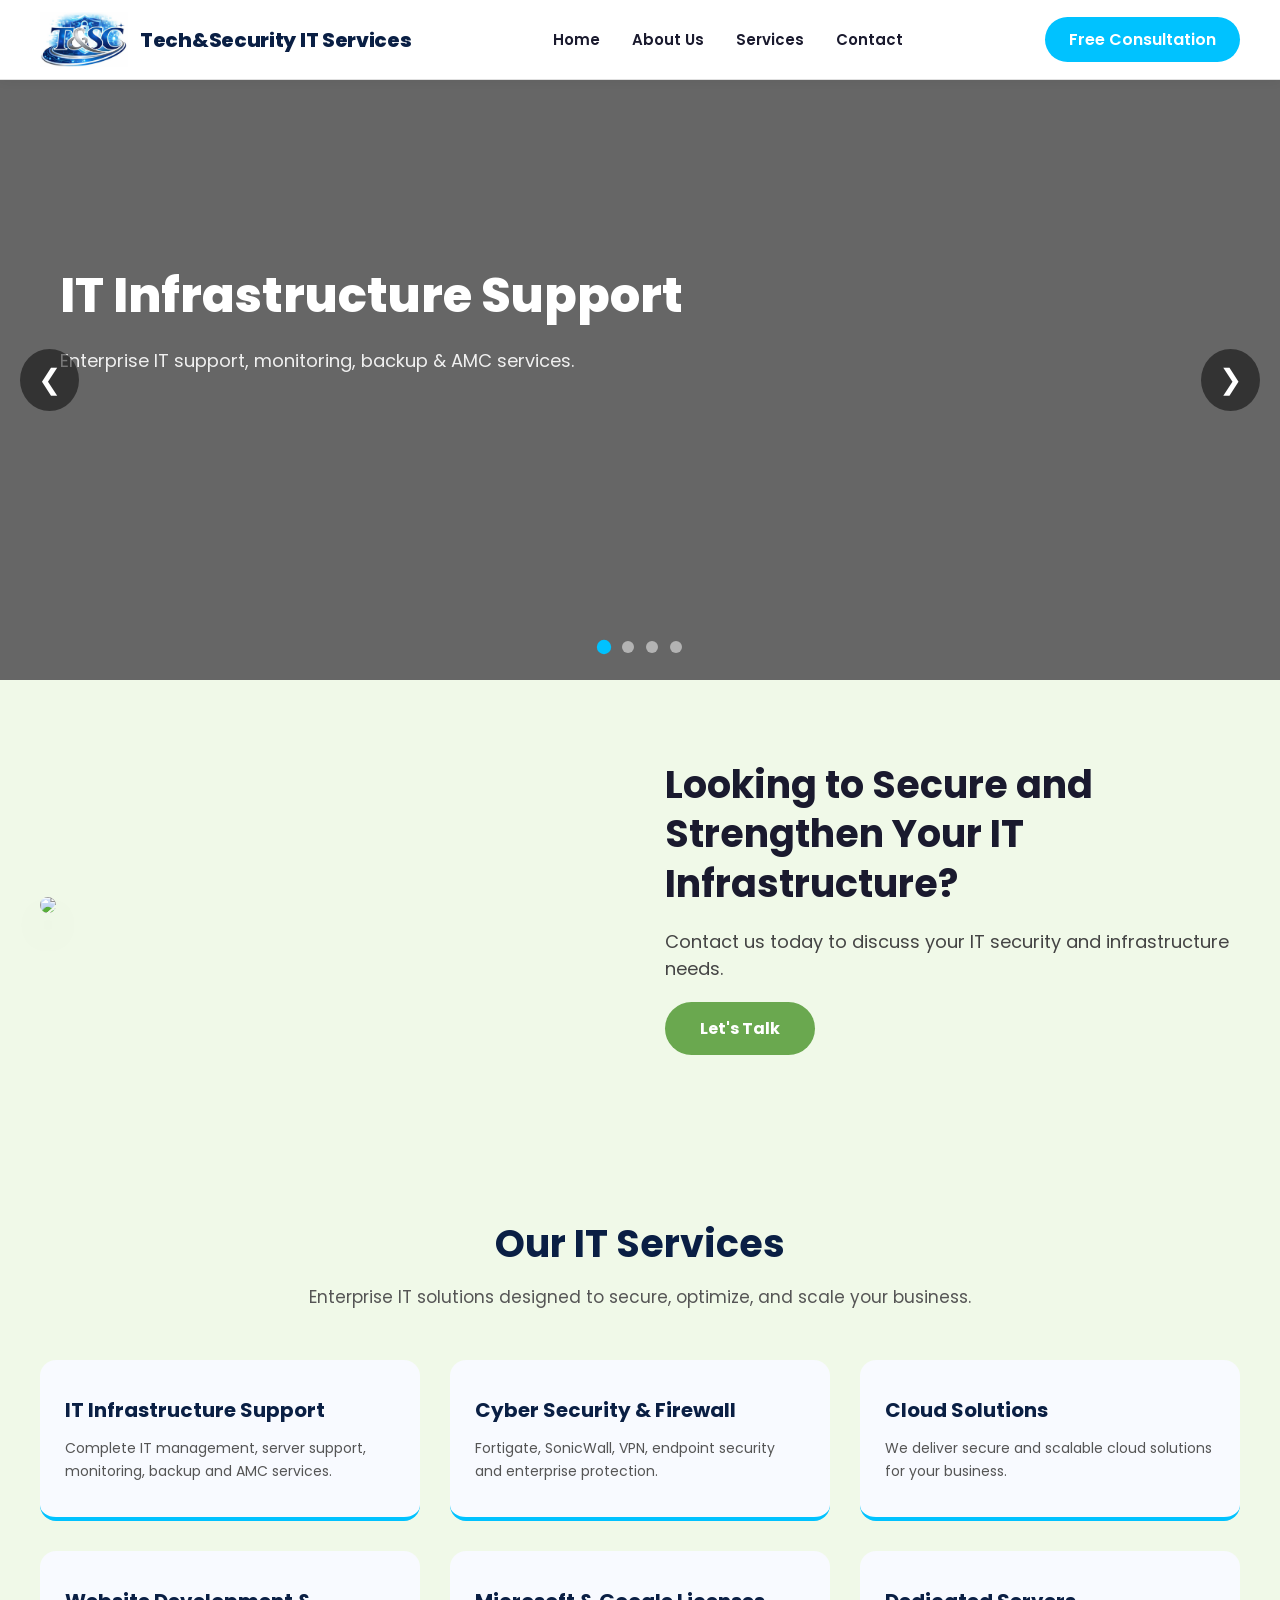
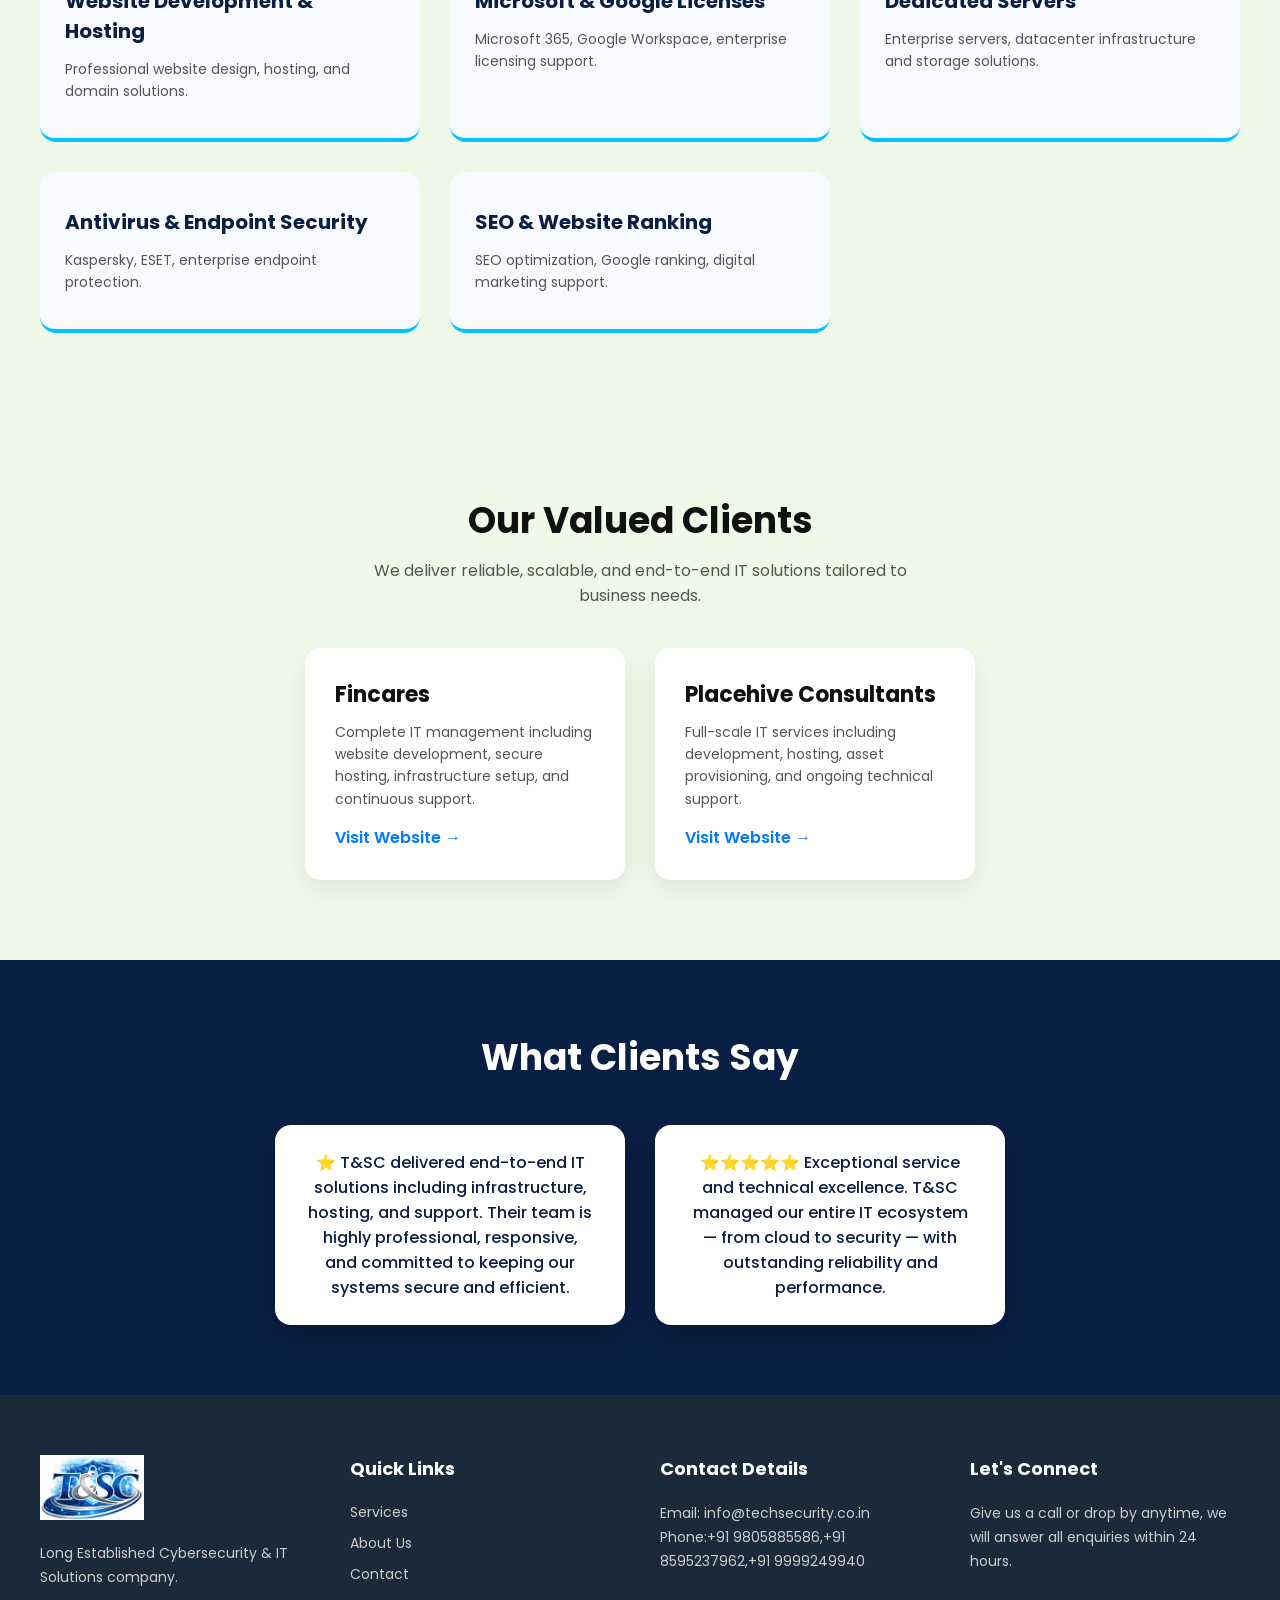
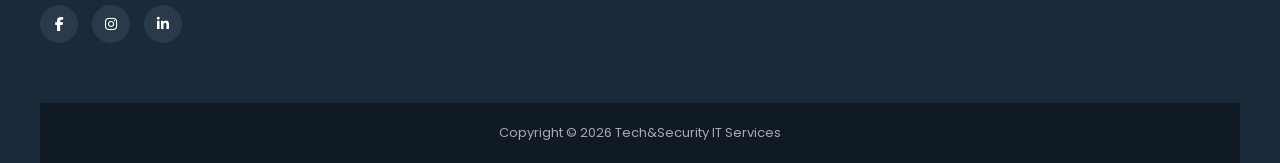
==== T&SC/index.html @ 860b693f "Update index.html" ====
<!DOCTYPE html>
<html>
<head>
<meta charset="UTF-8">
<title>Tech&Security IT Solutions</title>
<meta name="viewport" content="width=device-width, initial-scale=1.0">
<link rel="stylesheet" href="https://cdnjs.cloudflare.com/ajax/libs/font-awesome/6.5.0/css/all.min.css">
<link href="https://fonts.googleapis.com/css2?family=Poppins:wght@300;400;600;700;800&display=swap" rel="stylesheet">
<link rel="icon" type="image/png" href="images/favicon.png">
<style>
* {
  margin: 0;
  padding: 0;
  box-sizing: border-box;
  font-family: 'Poppins', sans-serif;
}

body {
  background: #fff;
  color: #1a1a2e;
}

/* ========== HEADER ========== */
.ts-header {
  background: white;
  position: fixed;
  top: 0;
  width: 100%;
  z-index: 999;
  border-bottom: 1px solid #e0e0e0;
  box-shadow: 0 2px 10px rgba(0,0,0,0.05);
}

.ts-header-container {
  max-width: 1400px;
  margin: auto;
  display: flex;
  align-items: center;
  justify-content: space-between;
  padding: 12px 40px;
  flex-wrap: wrap;
}

.logo-box {
  display: flex;
  align-items: center;
  gap: 12px;
}

.ts-logo {
  height: 55px;
  width: auto;
  border-radius: 0;
  object-fit: contain;
}

.company-name {
  font-size: 20px;
  font-weight: 800;
  color: #0a1f44;
  letter-spacing: -0.3px;
}

.ts-nav {
  display: flex;
  gap: 32px;
}

.ts-nav a {
  color: #1a1a2e;
  font-weight: 600;
  text-decoration: none;
  font-size: 15px;
  transition: 0.3s;
}

.ts-nav a:hover {
  color: #00c2ff;
}

.ts-btn {
  background: #00c2ff;
  color: white;
  padding: 10px 24px;
  border-radius: 30px;
  font-weight: 600;
  text-decoration: none;
  transition: 0.3s;
}

.ts-btn:hover {
  background: #0099cc;
  transform: translateY(-2px);
}

/* ========== HERO CAROUSEL ========== */
.hero-carousel {
  position: relative;
  height: 600px;
  margin-top: 80px;
  overflow: hidden;
}

.hero-slide {
  position: absolute;
  width: 100%;
  height: 100%;
  background-size: cover;
  background-position: center;
  opacity: 0;
  transition: 1s ease-in-out;
}

.hero-slide.active {
  opacity: 1;
}

.hero-slide::before {
  content: "";
  position: absolute;
  width: 100%;
  height: 100%;
  background: rgba(0, 0, 0, 0.6);
}

.hero-text {
  position: relative;
  color: white;
  max-width: 800px;
  padding: 180px 60px 60px;
  z-index: 2;
}

.hero-text h1 {
  font-size: 48px;
  font-weight: 800;
  margin-bottom: 15px;
}

.hero-text p {
  font-size: 18px;
  opacity: 0.9;
}

.hero-arrow {
  position: absolute;
  top: 50%;
  transform: translateY(-50%);
  background: rgba(0,0,0,0.5);
  color: white;
  border: none;
  font-size: 28px;
  padding: 10px 18px;
  cursor: pointer;
  border-radius: 50%;
  transition: 0.3s;
  z-index: 10;
}

.hero-arrow:hover {
  background: #00c2ff;
}

.left { left: 20px; }
.right { right: 20px; }

.hero-dots {
  position: absolute;
  bottom: 20px;
  width: 100%;
  text-align: center;
  z-index: 10;
}

.hero-dots span {
  height: 12px;
  width: 12px;
  background: rgba(255,255,255,0.5);
  display: inline-block;
  margin: 0 6px;
  border-radius: 50%;
  cursor: pointer;
  transition: 0.3s;
}

.hero-dots .active {
  background: #00c2ff;
  transform: scale(1.2);
}

/* ========== SECURE SECTION ========== */
.secure-section {
  background: #f0f9e8;
  padding: 80px 40px;
}

.secure-container {
  max-width: 1300px;
  margin: auto;
  display: grid;
  grid-template-columns: 1fr 1fr;
  gap: 50px;
  align-items: center;
}

.secure-image img {
  width: 100%;
  border-radius: 20px;
  box-shadow: 0 20px 40px rgba(0,0,0,0.1);
}

.secure-content h2 {
  font-size: 38px;
  font-weight: 700;
  color: #1a1a2e;
  line-height: 1.3;
}

.secure-content p {
  font-size: 18px;
  margin: 20px 0;
  color: #444;
}

.secure-btn {
  background: #6aa84f;
  padding: 14px 35px;
  color: white;
  font-weight: 700;
  text-decoration: none;
  border-radius: 40px;
  display: inline-block;
  transition: 0.3s;
}

.secure-btn:hover {
  background: #558b3a;
  transform: translateY(-3px);
}

/* ========== SERVICES SECTION ========== */
.home-services {
  padding: 80px 40px;
  background: #f0f9e8;
  text-align: center;
}

.home-services h2 {
  font-size: 38px;
  font-weight: 700;
  color: #0a1f44;
  margin-bottom: 12px;
}

.home-services > p {
  font-size: 17px;
  color: #555;
  margin-bottom: 50px;
}

.services-grid {
  display: grid;
  grid-template-columns: repeat(auto-fit, minmax(280px, 1fr));
  gap: 30px;
  max-width: 1400px;
  margin: auto;
}

.service-card {
  background: #f8faff;
  padding: 35px 25px;
  border-radius: 16px;
  transition: 0.3s;
  border-bottom: 4px solid #00c2ff;
  text-align: left;
}

.service-card:hover {
  transform: translateY(-8px);
  box-shadow: 0 20px 35px rgba(0,0,0,0.1);
  background: #ffffff;
}

.service-card h3 {
  font-size: 20px;
  font-weight: 700;
  margin-bottom: 12px;
  color: #0a1f44;
}

.service-card p {
  font-size: 14px;
  color: #555;
  line-height: 1.6;
}

/* ========== TESTIMONIALS ========== */
.ts-dark {
  background: #0a1f44;
  color: white;
  padding: 70px 40px;
  text-align: center;
}

.ts-dark h2 {
  font-size: 36px;
  margin-bottom: 40px;
}

.ts-testimonials {
  display: flex;
  justify-content: center;
  gap: 30px;
  flex-wrap: wrap;
}

.ts-test {
  background: white;
  color: #0a1f44;
  padding: 25px 30px;
  border-radius: 16px;
  max-width: 350px;
  font-weight: 500;
  box-shadow: 0 10px 25px rgba(0,0,0,0.2);
}

/* ========== FOOTER ========== */
.main-footer {
  background: #1a2a3a;
  color: white;
  padding: 60px 40px 0;
}

.footer-container {
  max-width: 1300px;
  margin: auto;
  display: grid;
  grid-template-columns: repeat(auto-fit, minmax(220px, 1fr));
  gap: 40px;
}

.footer-logo {
  height: 65px;
  width: auto;
  border-radius: 0;
  object-fit: contain;
  margin-bottom: 15px;
}

.footer-box h3 {
  font-size: 18px;
  margin-bottom: 20px;
  position: relative;
}

.footer-box a {
  display: block;
  color: #ccc;
  text-decoration: none;
  margin-bottom: 10px;
  font-size: 14px;
  transition: 0.3s;
}

.footer-box a:hover {
  color: #00c2ff;
  transform: translateX(5px);
}

.footer-box p {
  font-size: 14px;
  line-height: 1.7;
  color: #ccc;
}

.footer-social {
  margin-top: 15px;
}

.footer-social a {
  display: inline-flex;
  align-items: center;
  justify-content: center;
  width: 38px;
  height: 38px;
  border-radius: 50%;
  background: #2a3a4a;
  color: white;
  margin-right: 10px;
  transition: 0.3s;
}

.footer-social .fb:hover { background: #1877f2; }
.footer-social .ig:hover { background: #e4405f; }
.footer-social .li:hover { background: #0077b5; }

.footer-bottom {
  text-align: center;
  padding: 20px;
  background: #0f1a24;
  font-size: 13px;
  margin-top: 50px;
  color: #aaa;
}

/* ========== RESPONSIVE ========== */
@media (max-width: 1024px) {
  .services-grid {
    grid-template-columns: repeat(2, 1fr);
  }
  .secure-container {
    grid-template-columns: 1fr;
  }
  .hero-text h1 {
    font-size: 36px;
  }
  .hero-text {
    padding: 140px 30px 40px;
  }
}

@media (max-width: 768px) {
  .ts-header-container {
    flex-direction: column;
    gap: 15px;
    padding: 15px;
  }
  .ts-nav {
    gap: 20px;
    flex-wrap: wrap;
    justify-content: center;
  }
  .hero-carousel {
    height: 500px;
  }
  .hero-text h1 {
    font-size: 28px;
  }
  .hero-text p {
    font-size: 14px;
  }
  .services-grid {
    grid-template-columns: 1fr;
  }
  .home-services h2 {
    font-size: 30px;
  }
  .secure-content h2 {
    font-size: 28px;
  }
}
/* Simple Modal */
.modal {
  display: none;
  position: fixed;
  top: 0;
  left: 0;
  width: 100%;
  height: 100%;
  background: rgba(0,0,0,0.5);
  z-index: 1000;
}

.modal-box {
  background: white;
  width: 400px;
  margin: 100px auto;
  padding: 30px;
  border-radius: 10px;
  text-align: center;
}

.modal-box input, .modal-box textarea {
  width: 100%;
  padding: 10px;
  margin: 10px 0;
  border: 1px solid #ccc;
  border-radius: 5px;
}

.modal-box button {
  background: #00c2ff;
  color: white;
  padding: 10px;
  border: none;
  width: 100%;
  border-radius: 5px;
  cursor: pointer;
}

.close {
  float: right;
  font-size: 25px;
  cursor: pointer;
}
.clients-section {
  background: #f0f9e8; /* light grey/greenish tone */
  padding: 80px 20px;
  text-align: center;
}

.clients-section h2 {
  font-size: 36px;
  font-weight: 700;
  color: #111;
}

.subtitle {
  max-width: 600px;
  margin: 10px auto 40px;
  color: #555;
  font-size: 16px;
}

.clients-grid {
  display: flex;
  justify-content: center;
  gap: 30px;
  flex-wrap: wrap;
}

.client-card {
  background: #fff;
  padding: 30px;
  border-radius: 15px;
  width: 320px;
  text-align: left;
  box-shadow: 0 10px 30px rgba(0,0,0,0.08);
  transition: 0.3s ease;
}

.client-card:hover {
  transform: translateY(-8px);
}

.client-card h3 {
  margin-bottom: 10px;
  font-size: 22px;
  color: #111;
}

.client-card p {
  font-size: 14px;
  color: #555;
  line-height: 1.6;
}

.client-card a {
  display: inline-block;
  margin-top: 15px;
  color: #007bff;
  font-weight: 600;
  text-decoration: none;
}
</style>
</head>
<body>

<!-- HEADER -->
<header class="ts-header">
  <div class="ts-header-container">
    <div class="logo-box">
      <img src="images/logo.jpeg" class="ts-logo">
      <span class="company-name">Tech&Security IT Services</span>
    </div>
    <!-- Menu -->
    <nav class="ts-nav">
      <a href="index.html">Home</a>
      <a href="about.html">About Us</a>
      <a href="services.html">Services</a>
      <a href="contact.html">Contact</a>
    </nav>
    <a href="#" class="ts-btn">Free Consultation</a>
  </div>
</header>

<!-- HERO CAROUSEL -->
<section class="hero-carousel">
  <div class="hero-slide active" style="background-image:url('https://images.unsplash.com/photo-1518770660439-4636190af475?w=1600')">
    <div class="hero-text"><h1>IT Infrastructure Support</h1><p>Enterprise IT support, monitoring, backup & AMC services.</p></div>
  </div>
  <div class="hero-slide" style="background-image:url('https://images.unsplash.com/photo-1550751827-4bd374c3f58b?w=1600')">
    <div class="hero-text"><h1>Cyber Security & Firewall</h1><p>Fortigate, SonicWall, VPN & enterprise security solutions.</p></div>
  </div>
  <div class="hero-slide" style="background-image:url('https://images.unsplash.com/photo-1451187580459-43490279c0fa?w=1600')">
    <div class="hero-text"><h1>Cloud Solutions</h1><p>Cloud setup, migration & disaster recovery solutions.</p></div>
  </div>
  <div class="hero-slide" style="background-image:url('https://images.unsplash.com/photo-1498050108023-c5249f4df085?w=1600')">
    <div class="hero-text"><h1>Website Development</h1><p>Corporate websites, hosting & enterprise portals.</p></div>
  </div>
  <button class="hero-arrow left" onclick="changeHero(-1)">❮</button>
  <button class="hero-arrow right" onclick="changeHero(1)">❯</button>
  <div class="hero-dots" id="heroDots"></div>
</section>

<!-- SECURE SECTION -->
<section class="secure-section">
  <div class="secure-container">
    <div class="secure-image">
      <img src="https://images.unsplash.com/photo-1558494949-ef010cbdcc31?w=800">
    </div>
    <div class="secure-content">
      <h2>Looking to Secure and Strengthen Your IT Infrastructure?</h2>
      <p>Contact us today to discuss your IT security and infrastructure needs.</p>
      <a href="#" class="secure-btn">Let's Talk</a>
    </div>
  </div>
</section>

<!-- SERVICES SECTION -->
<section class="home-services">
  <h2>Our IT Services</h2>
  <p>Enterprise IT solutions designed to secure, optimize, and scale your business.</p>
  <div class="services-grid">
    <div class="service-card"><h3>IT Infrastructure Support</h3><p>Complete IT management, server support, monitoring, backup and AMC services.</p></div>
    <div class="service-card"><h3>Cyber Security & Firewall</h3><p>Fortigate, SonicWall, VPN, endpoint security and enterprise protection.</p></div>
    <div class="service-card"><h3>Cloud Solutions</h3><p>We deliver secure and scalable cloud solutions for your business.</p></div>
    <div class="service-card"><h3>Website Development & Hosting</h3><p>Professional website design, hosting, and domain solutions.</p></div>
    <div class="service-card"><h3>Microsoft & Google Licenses</h3><p>Microsoft 365, Google Workspace, enterprise licensing support.</p></div>
    <div class="service-card"><h3>Dedicated Servers</h3><p>Enterprise servers, datacenter infrastructure and storage solutions.</p></div>
    <div class="service-card"><h3>Antivirus & Endpoint Security</h3><p>Kaspersky, ESET, enterprise endpoint protection.</p></div>
    <div class="service-card"><h3>SEO & Website Ranking</h3><p>SEO optimization, Google ranking, digital marketing support.</p></div>
  </div>
</section>
<section class="clients-section">
  <div class="container">
    <h2>Our Valued Clients</h2>
    <p class="subtitle">
      We deliver reliable, scalable, and end-to-end IT solutions tailored to business needs.
    </p>

    <div class="clients-grid">

      <!-- Client 1 -->
      <div class="client-card">
        <h3>Fincares</h3>
        <p>
          Complete IT management including website development, secure hosting,
          infrastructure setup, and continuous support.
        </p>
        <a href="https://thefincares.com/" target="_blank">Visit Website →</a>
      </div>

      <!-- Client 2 -->
      <div class="client-card">
        <h3>Placehive Consultants</h3>
        <p>
          Full-scale IT services including development, hosting, asset provisioning,
          and ongoing technical support.
        </p>
        <a href="https://www.placehiveconsultants.com/" target="_blank">Visit Website →</a>
      </div>

    </div>
  </div>
</section>


<!-- TESTIMONIALS -->
<section class="ts-dark">
  <h2>What Clients Say</h2>
  <div class="ts-testimonials">
    <div class="ts-test">⭐ T&SC delivered end-to-end IT solutions including infrastructure, hosting, and support. Their team is highly professional, responsive, and committed to keeping our systems secure and efficient.</div>
    <div class="ts-test">⭐⭐⭐⭐⭐ Exceptional service and technical excellence. T&SC managed our entire IT ecosystem — from cloud to security — with outstanding reliability and performance.</div>
  </div>
</section>

<!-- FOOTER -->
<footer class="main-footer">
  <div class="footer-container">
    <div class="footer-box">
        <img src="images/logo.jpeg" class="footer-logo">
      <p>Long Established Cybersecurity & IT Solutions company.</p>
      <div class="footer-social">
        <a href="#" class="fb"><i class="fab fa-facebook-f"></i></a>
        <a href="#" class="ig"><i class="fab fa-instagram"></i></a>
        <a href="#" class="li"><i class="fab fa-linkedin-in"></i></a>
      </div>
    </div>
      <div class="footer-box">
      <h3>Quick Links</h3>
      <a href="services.html">Services</a>
      <a href="about.html">About Us</a>
      <a href="contact.html">Contact</a>
    </div>
   <div class="footer-box">
      <h3>Contact Details</h3>
      <p>Email: info@techsecurity.co.in</p>
      <p>Phone:+91 9805885586,+91 8595237962,+91 9999249940</p>
    </div>
    <div class="footer-box">
      <h3>Let's Connect</h3>
      <p>Give us a call or drop by anytime, we will answer all enquiries within 24 hours.</p>
    </div>
  </div>
  <div class="footer-bottom">
    Copyright © 2026 Tech&Security IT Services
  </div>
</footer>
<!-- Simple Form Modal -->
<div id="myModal" class="modal">
  <div class="modal-box">

    <span class="close">&times;</span>

    <h3>Free Consultation</h3>

    <input id="name" type="text" placeholder="Your Name">

    <input id="email" type="email" placeholder="Your Email">

    <input id="phone" type="tel" placeholder="Phone Number">

    <button id="submitBtn">Submit</button>

  </div>
</div>

<script>
let heroSlides = document.querySelectorAll(".hero-slide");
let heroIndex = 0;
let dotsContainer = document.getElementById("heroDots");

// Create dots
heroSlides.forEach((_, i) => {
  let dot = document.createElement("span");
  dot.onclick = () => showHero(i);
  dotsContainer.appendChild(dot);
});

function showHero(n) {
  heroSlides.forEach(s => s.classList.remove("active"));
  heroSlides[n].classList.add("active");
  heroIndex = n;
  updateDots();
}

function changeHero(n) {
  heroIndex = (heroIndex + n + heroSlides.length) % heroSlides.length;
  showHero(heroIndex);
}

function updateDots() {
  let dots = dotsContainer.children;
  for (let i = 0; i < dots.length; i++) {
    dots[i].classList.remove("active");
  }
  dots[heroIndex].classList.add("active");
}

// Auto slide every 4 seconds
setInterval(() => changeHero(1), 4000);

// Initialize
updateDots();
// Get elements
var modal = document.getElementById("myModal");
var btn = document.querySelector(".ts-btn");
var span = document.getElementsByClassName("close")[0];

// Open modal on button click
btn.onclick = function(e) {
  e.preventDefault();
  modal.style.display = "block";
}

// Close on X click
span.onclick = function() {
  modal.style.display = "none";
}

// Close on outside click
window.onclick = function(e) {
  if (e.target == modal) {
    modal.style.display = "none";
  }
}

// Submit button
document.getElementById("submitBtn").onclick = function() {

var formData = new FormData();

formData.append("name",
document.getElementById("name").value);

formData.append("email",
document.getElementById("email").value);

formData.append("phone",
document.getElementById("phone").value);

fetch(
"https://script.google.com/macros/s/AKfycbykkLl7bdpRTLWlBgKyPQMVmXrMSo14_yp60In8RhnIWii1YT7CyoUMtqehNBIHVuok3g/exec",
{
method:"POST",
mode:"no-cors",
body: formData
}
);

alert("Submitted Successfully");

modal.style.display="none";

}
</script>

</body>
</html>
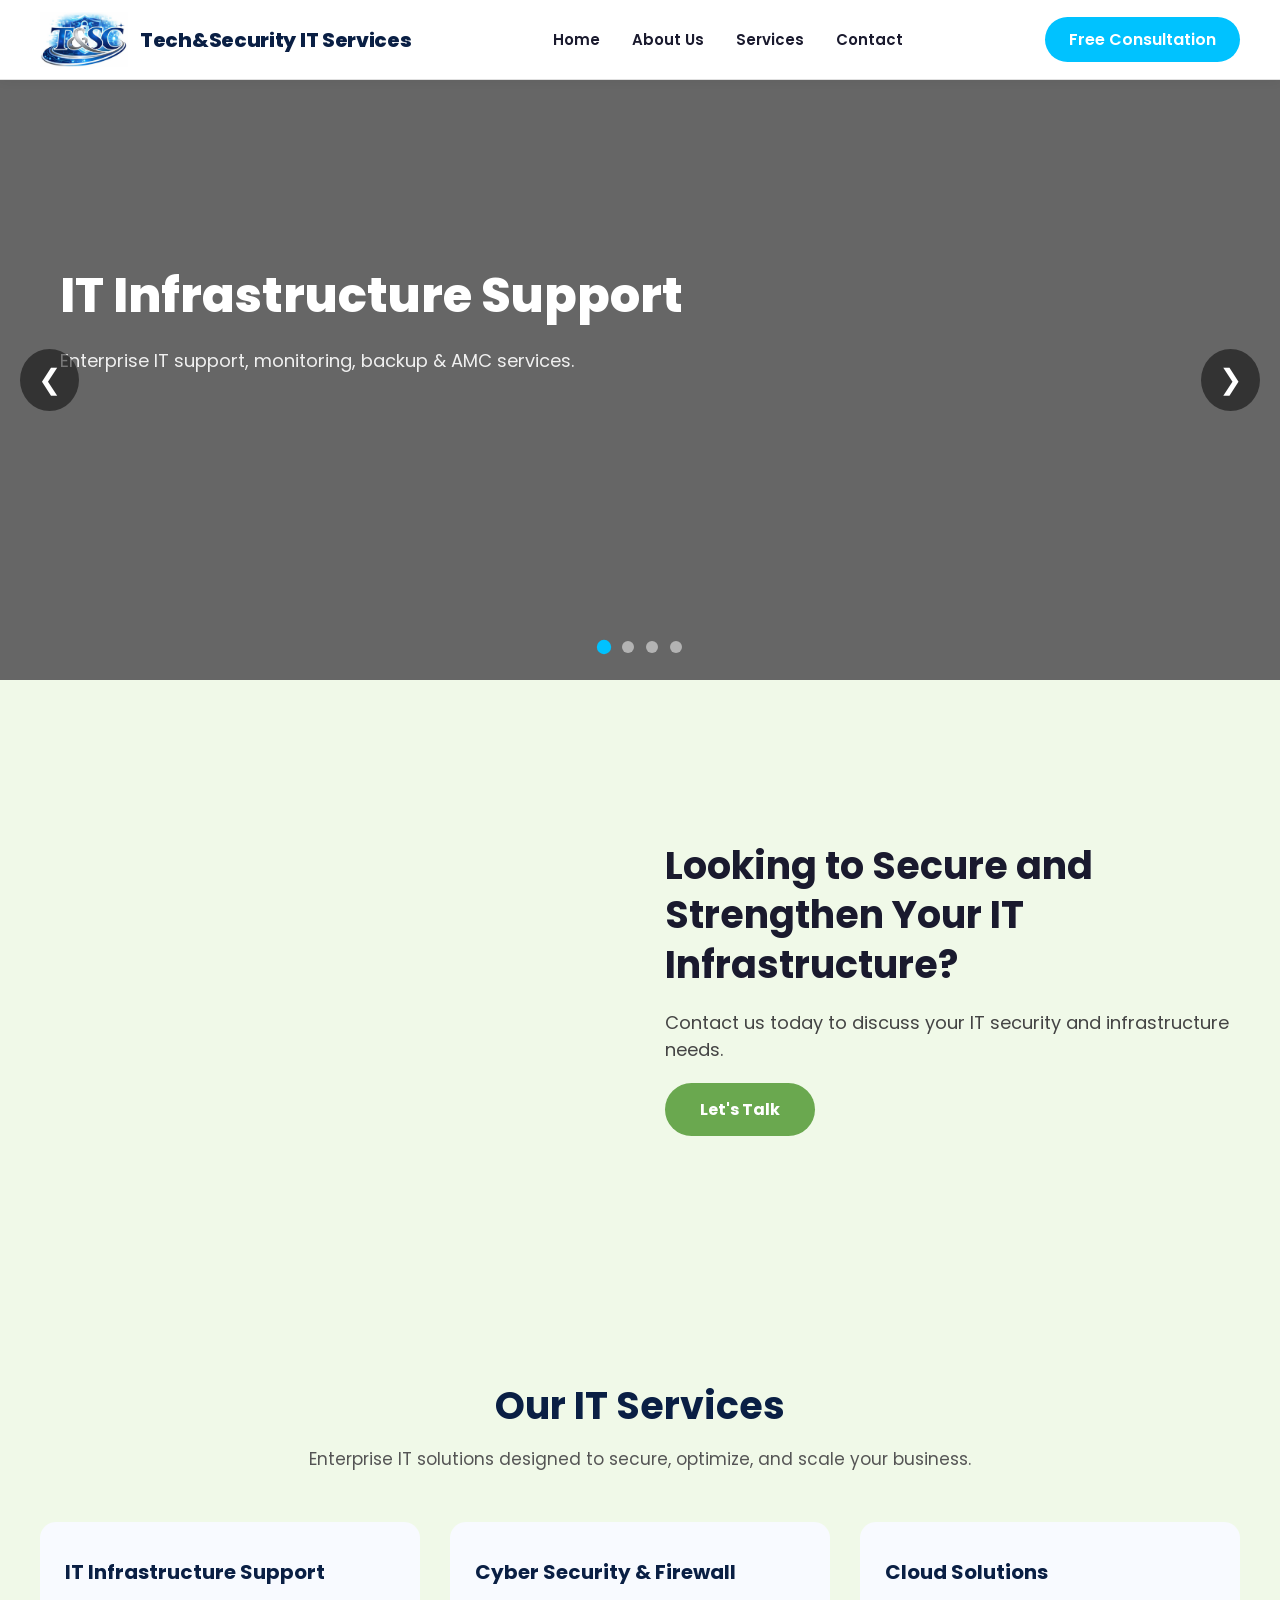
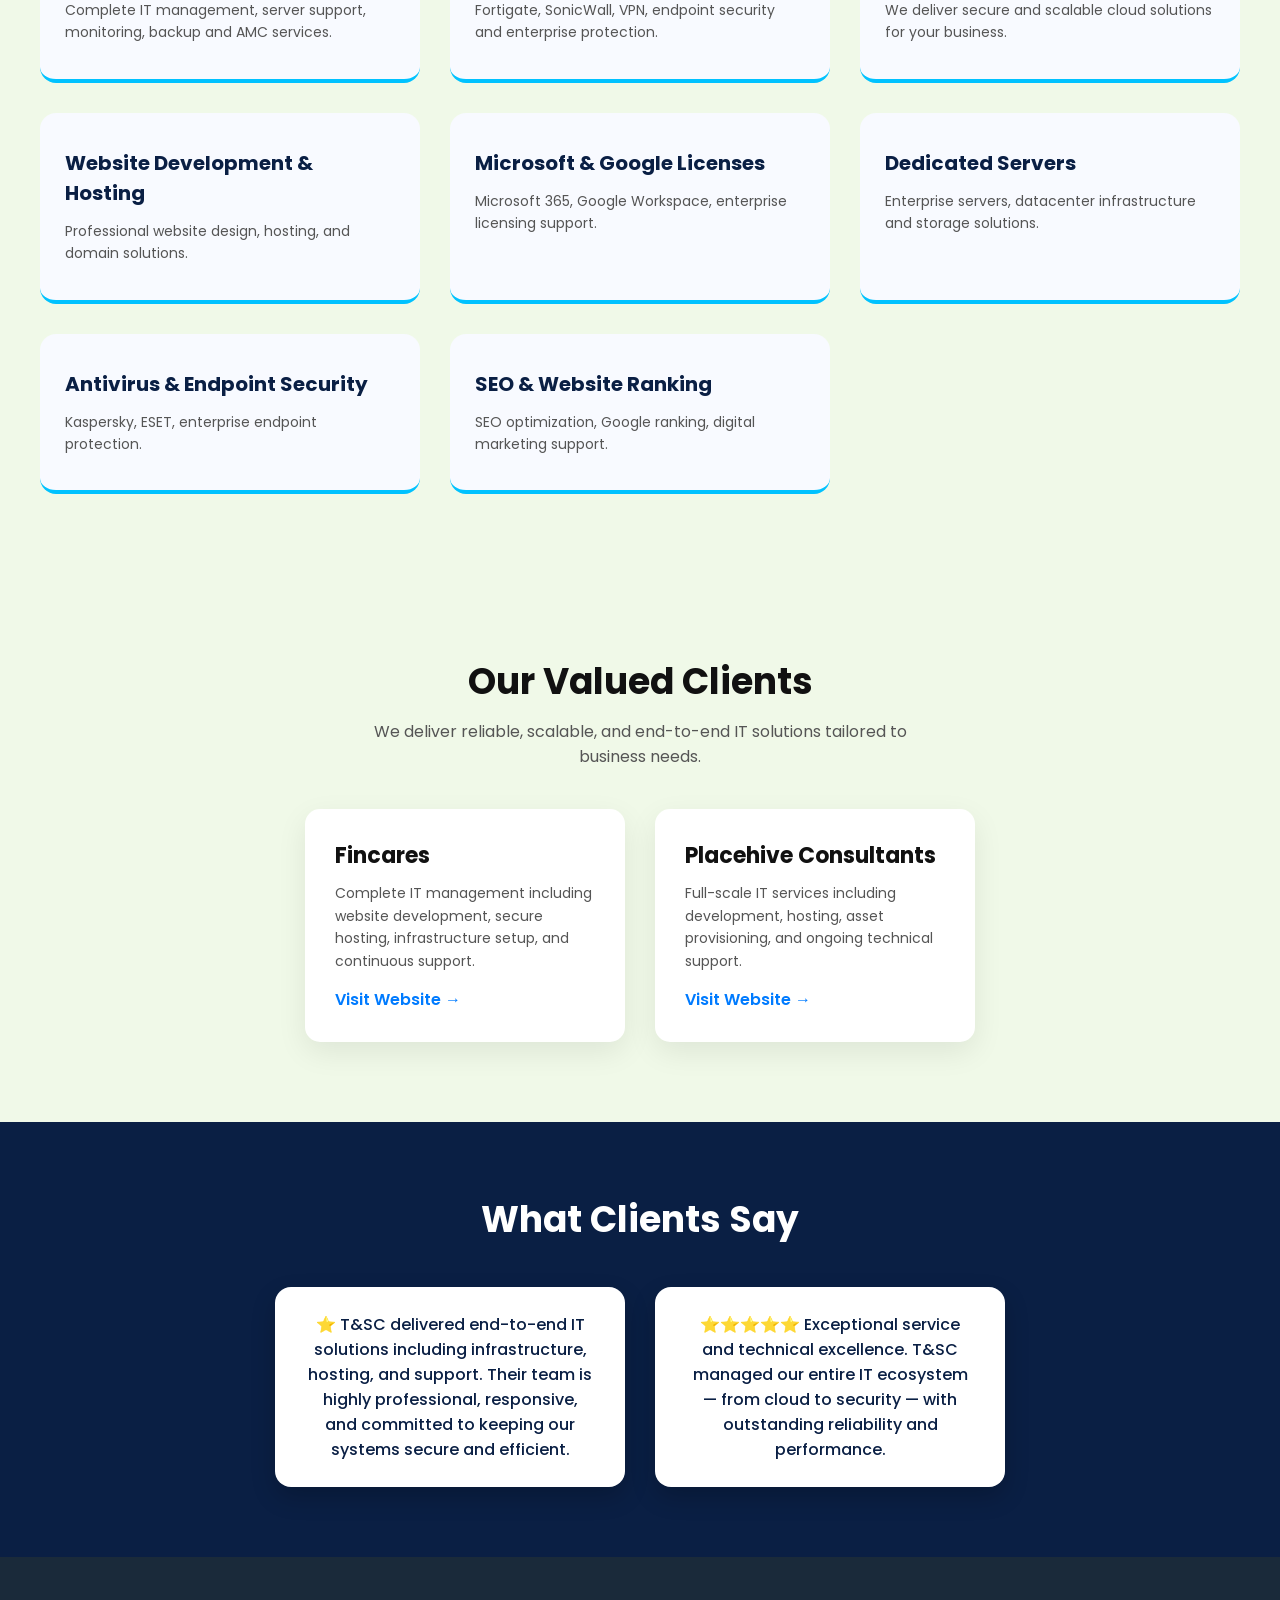
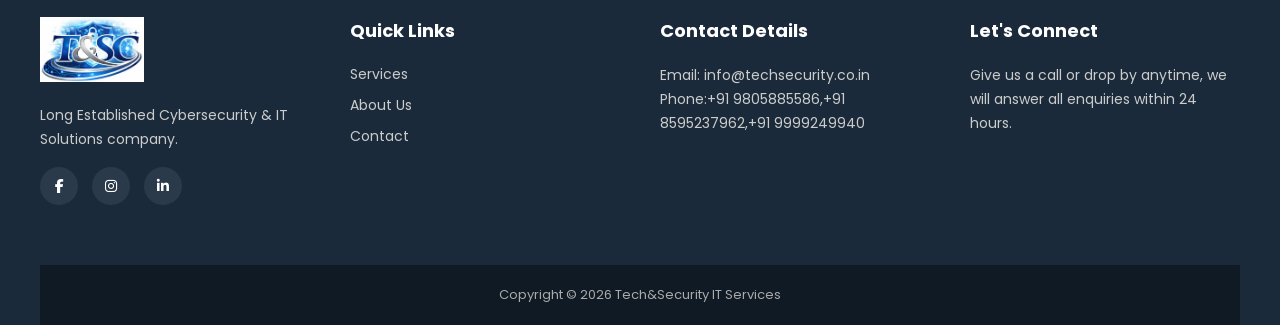
==== commit ea619cca: "Update index.html" ====
--- a/T&SC/index.html
+++ b/T&SC/index.html
@@ -597,12 +597,22 @@
 <section class="secure-section">
   <div class="secure-container">
     <div class="secure-image">
-      <img src="https://images.unsplash.com/photo-1558494949-ef010cbdcc31?w=800">
+   <iframe 
+width="100%"
+height="450"
+src="https://www.youtube.com/embed/JrM-U34XHyc?autoplay=1&mute=1&loop=1&playlist=JrM-U34XHyc"
+title="TechSecurity Video"
+frameborder="0"
+allow="autoplay; encrypted-media"
+allowfullscreen>
+</iframe>
     </div>
     <div class="secure-content">
       <h2>Looking to Secure and Strengthen Your IT Infrastructure?</h2>
       <p>Contact us today to discuss your IT security and infrastructure needs.</p>
-      <a href="#" class="secure-btn">Let's Talk</a>
+      <a href="#" class="secure-btn" onclick="openConsultationModal(); return false;">
+Let's Talk
+</a>
     </div>
   </div>
 </section>
@@ -791,7 +801,7 @@
 document.getElementById("phone").value);
 
 fetch(
-"https://script.google.com/macros/s/AKfycbykkLl7bdpRTLWlBgKyPQMVmXrMSo14_yp60In8RhnIWii1YT7CyoUMtqehNBIHVuok3g/exec",
+"https://script.google.com/macros/s/AKfycbyeOwmuiH4aahoQFOxOl1rrlbQWw-ToRLbr37LPJWzz6g4A3Rs69HaYMwyzk7otLK9YUw/exec",
 {
 method:"POST",
 mode:"no-cors",
@@ -803,6 +813,11 @@
 
 modal.style.display="none";
 
+};   // <-- YE missing close important hai
+
+
+function openConsultationModal(){
+document.getElementById("myModal").style.display="block";
 }
 </script>
 
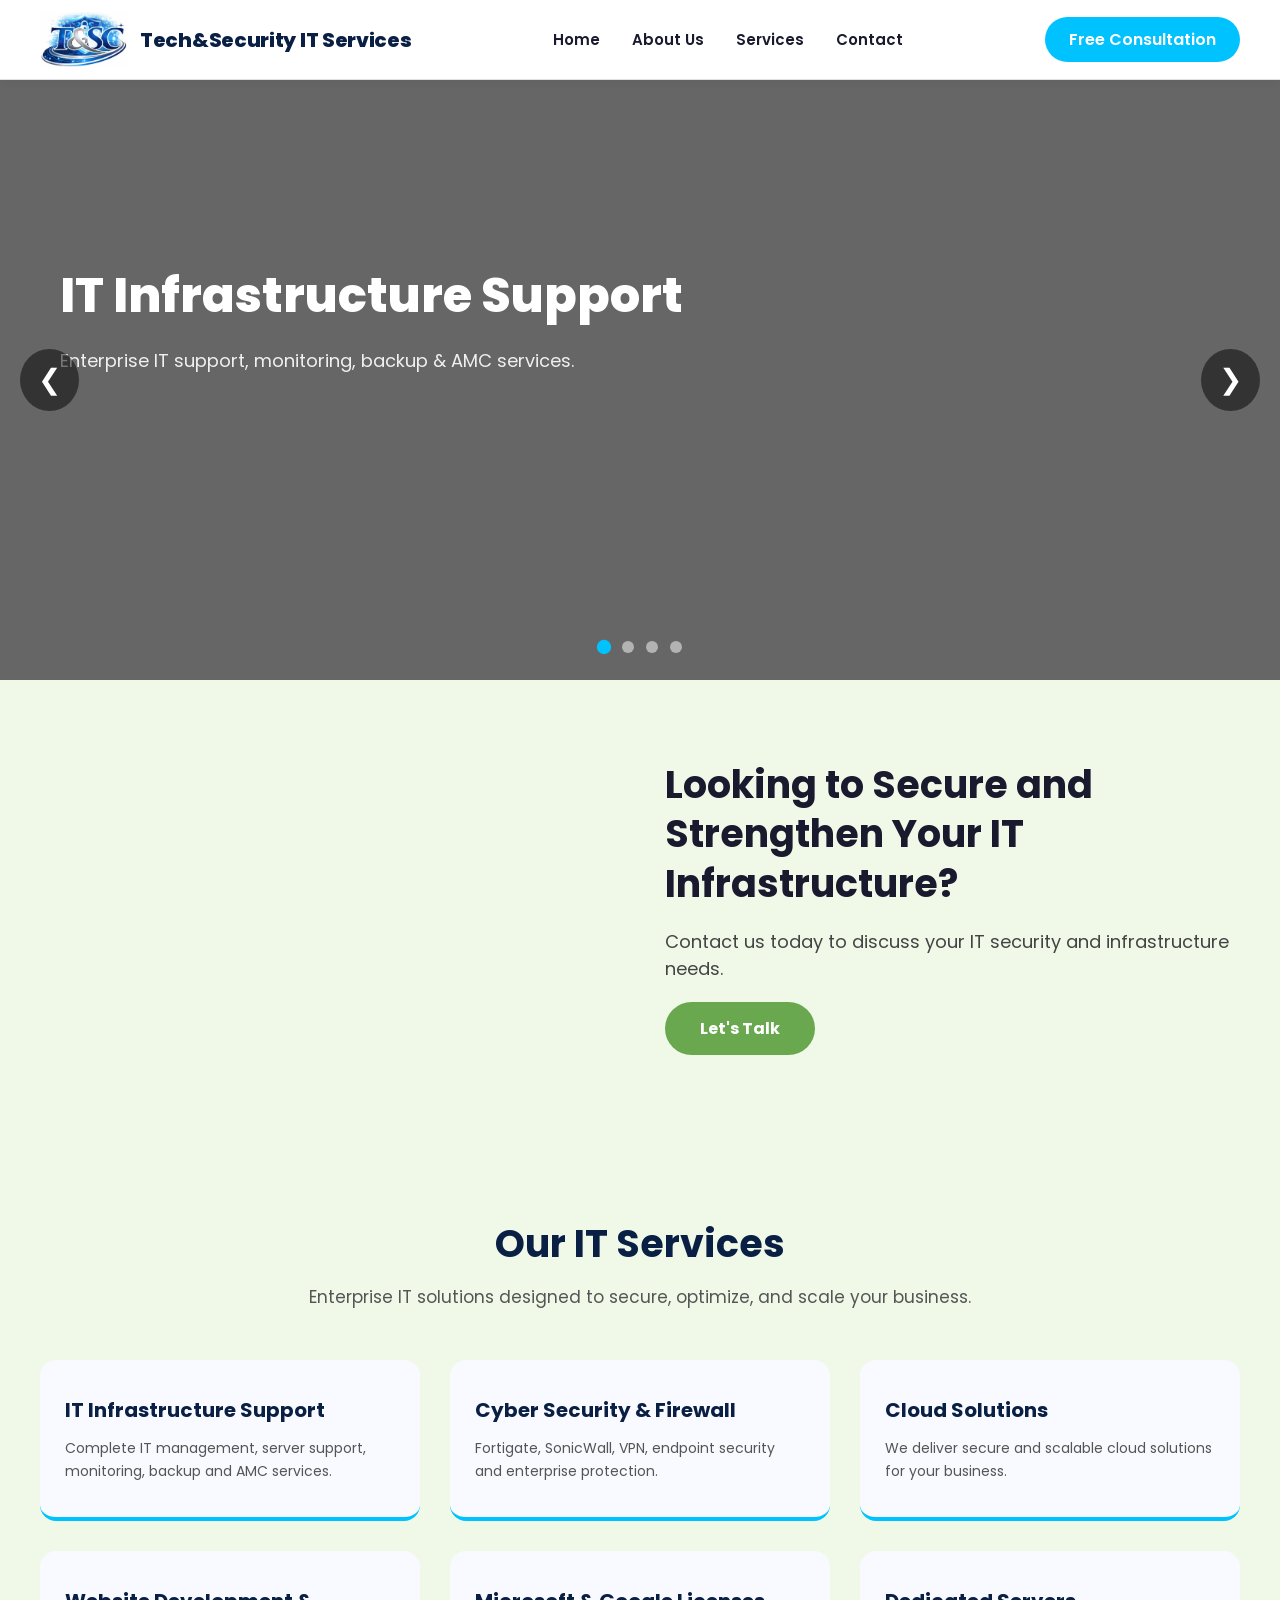
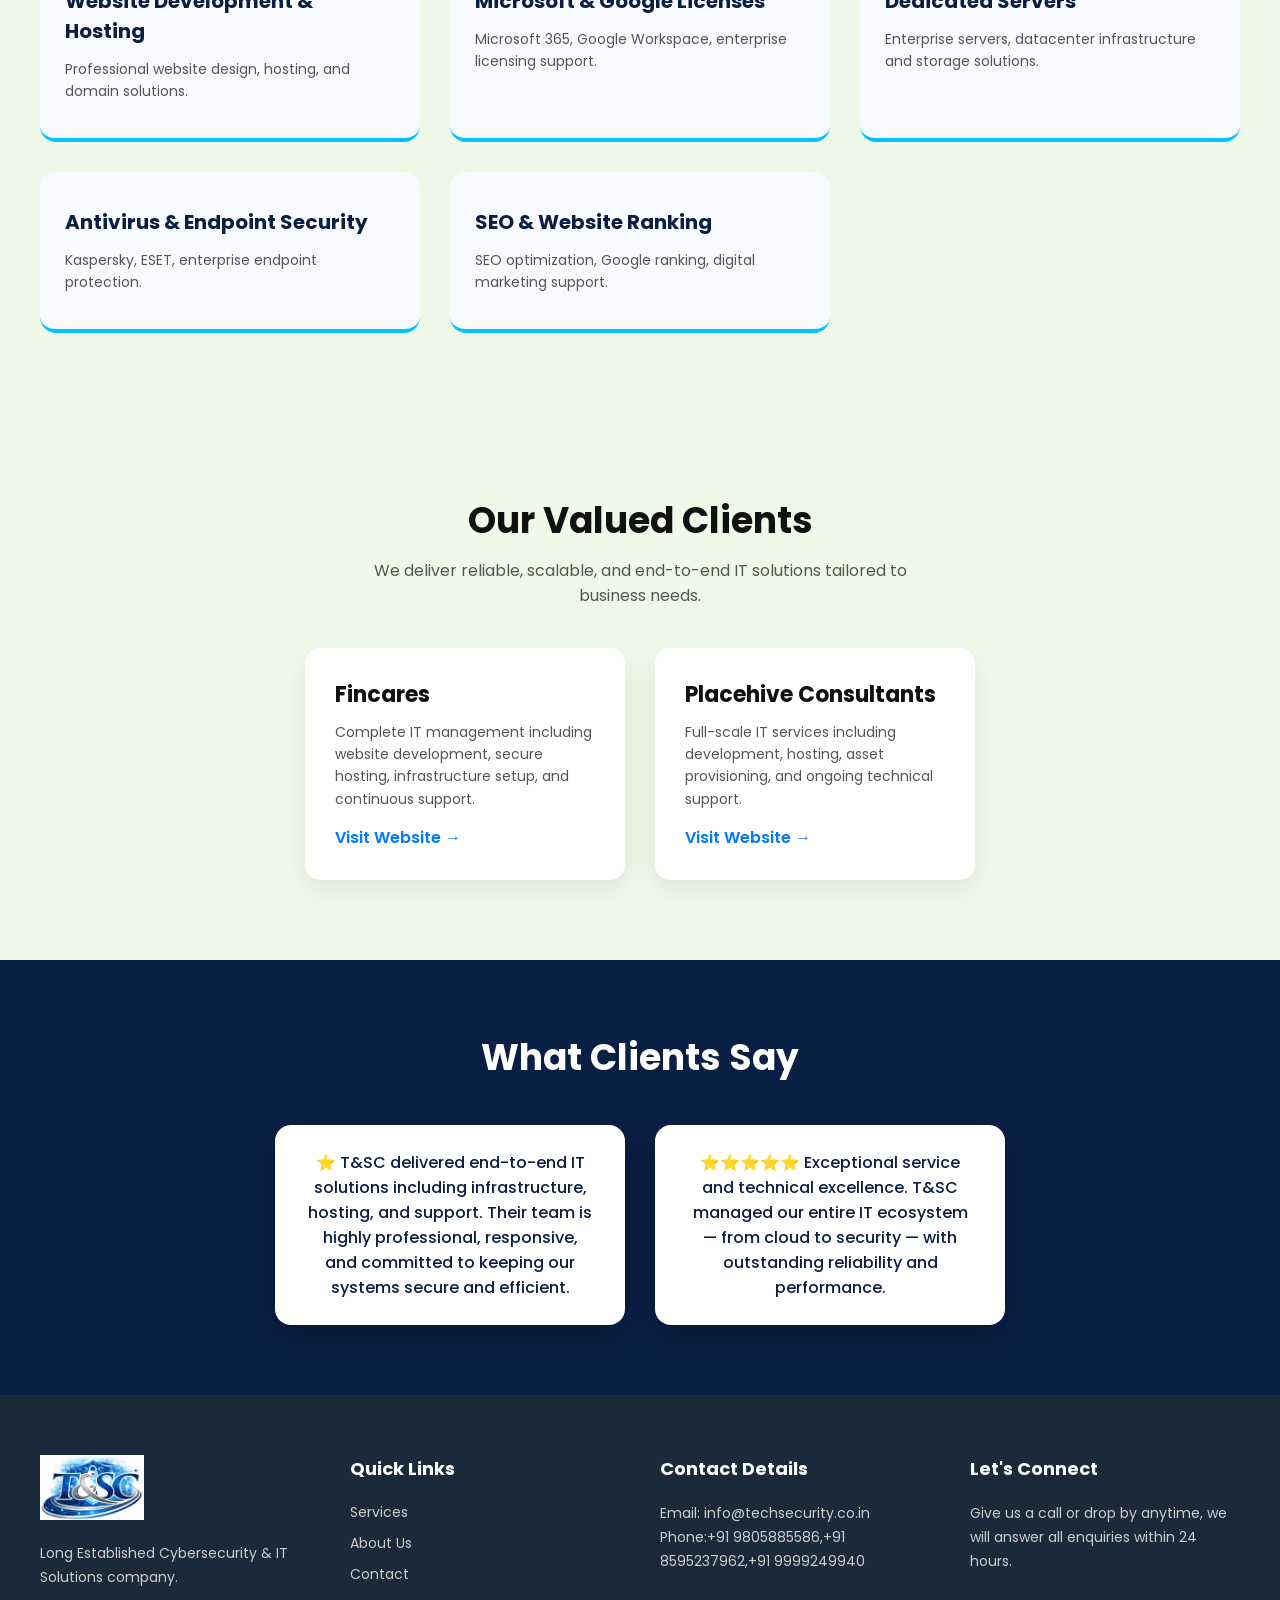
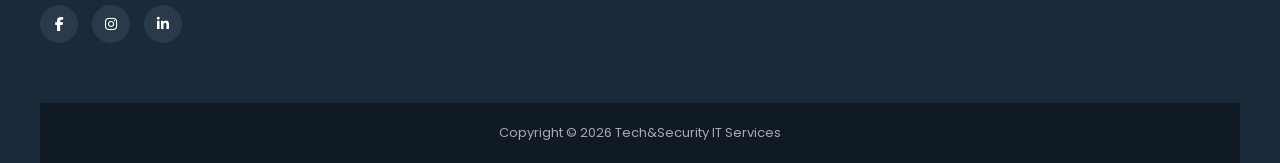
==== commit 7f77f51e: "Update index.html" ====
--- a/T&SC/index.html
+++ b/T&SC/index.html
@@ -597,15 +597,9 @@
 <section class="secure-section">
   <div class="secure-container">
     <div class="secure-image">
-   <iframe 
-width="100%"
-height="450"
-src="https://www.youtube.com/embed/JrM-U34XHyc?autoplay=1&mute=1&loop=1&playlist=JrM-U34XHyc"
-title="TechSecurity Video"
-frameborder="0"
-allow="autoplay; encrypted-media"
-allowfullscreen>
-</iframe>
+  <video autoplay muted loop playsinline width="100%" class="hero-video">
+<source src="images/video.mp4" type="video/mp4">
+</video>
     </div>
     <div class="secure-content">
       <h2>Looking to Secure and Strengthen Your IT Infrastructure?</h2>
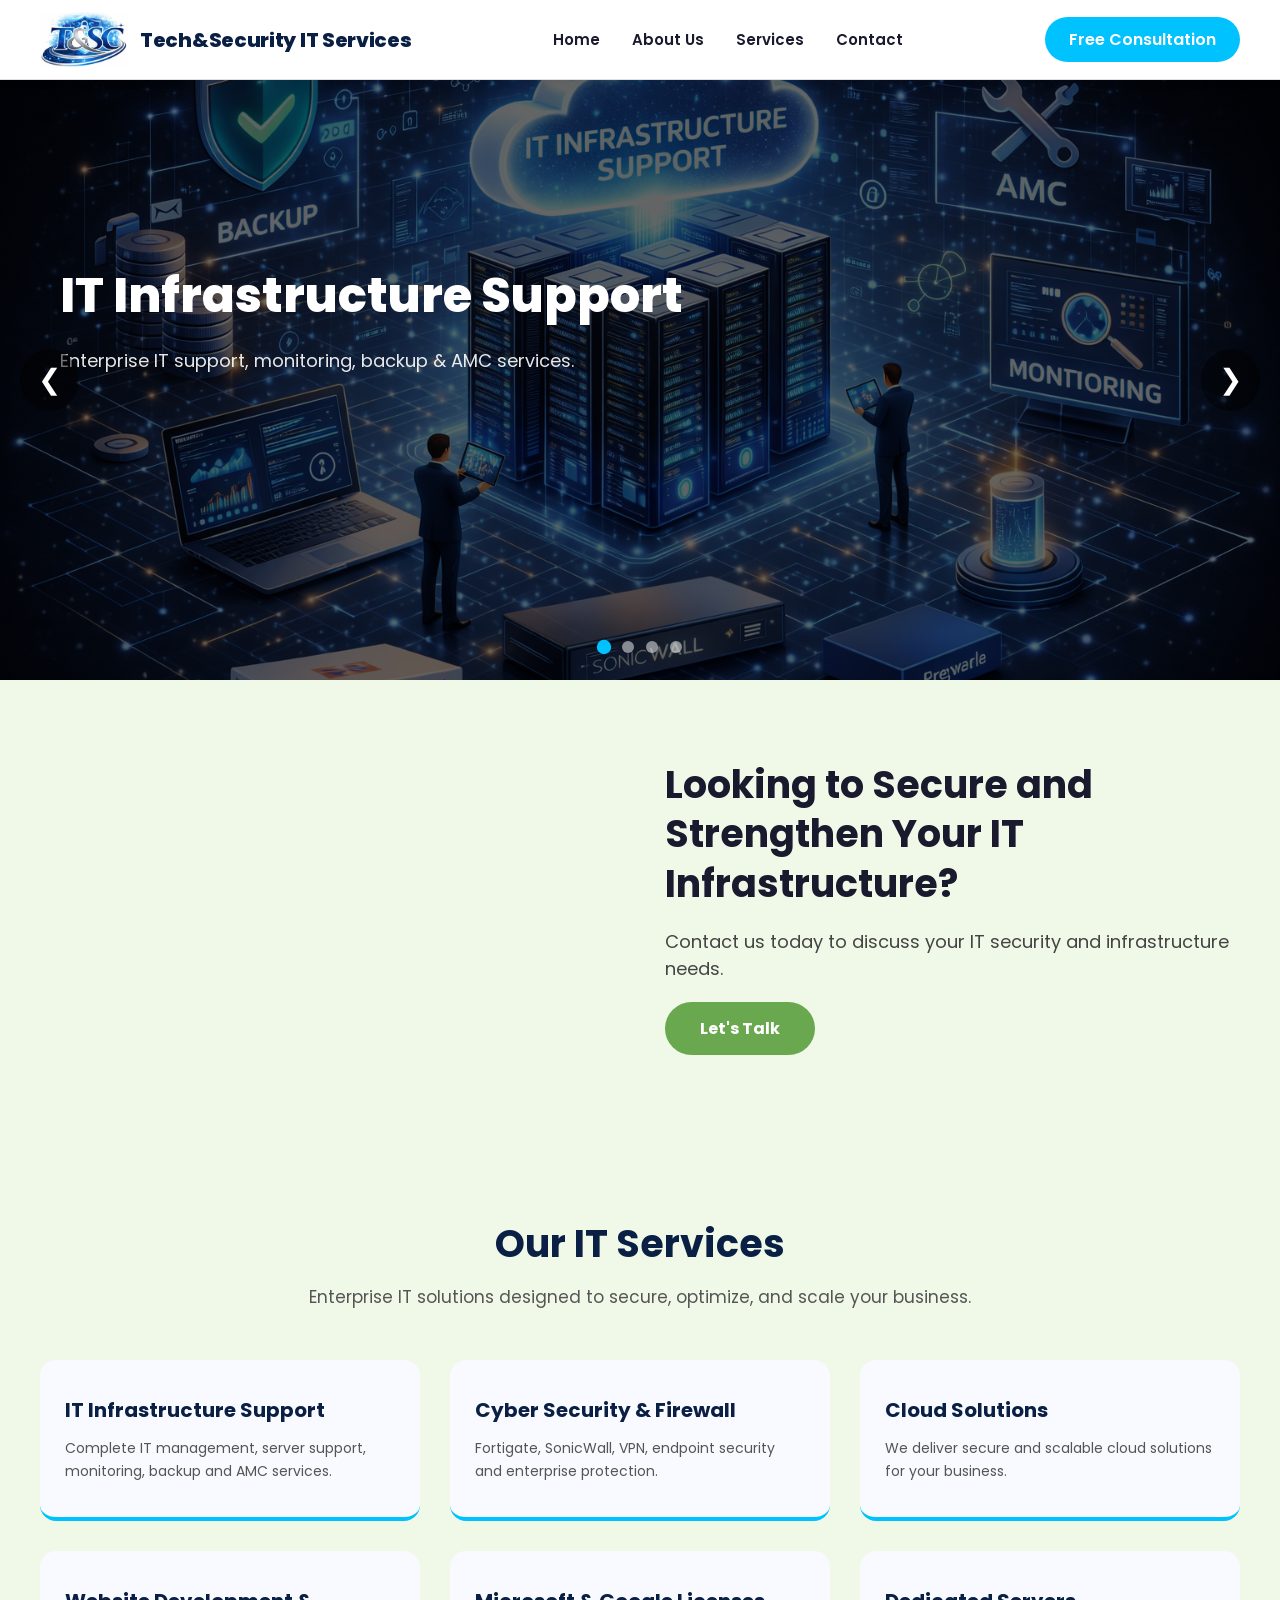
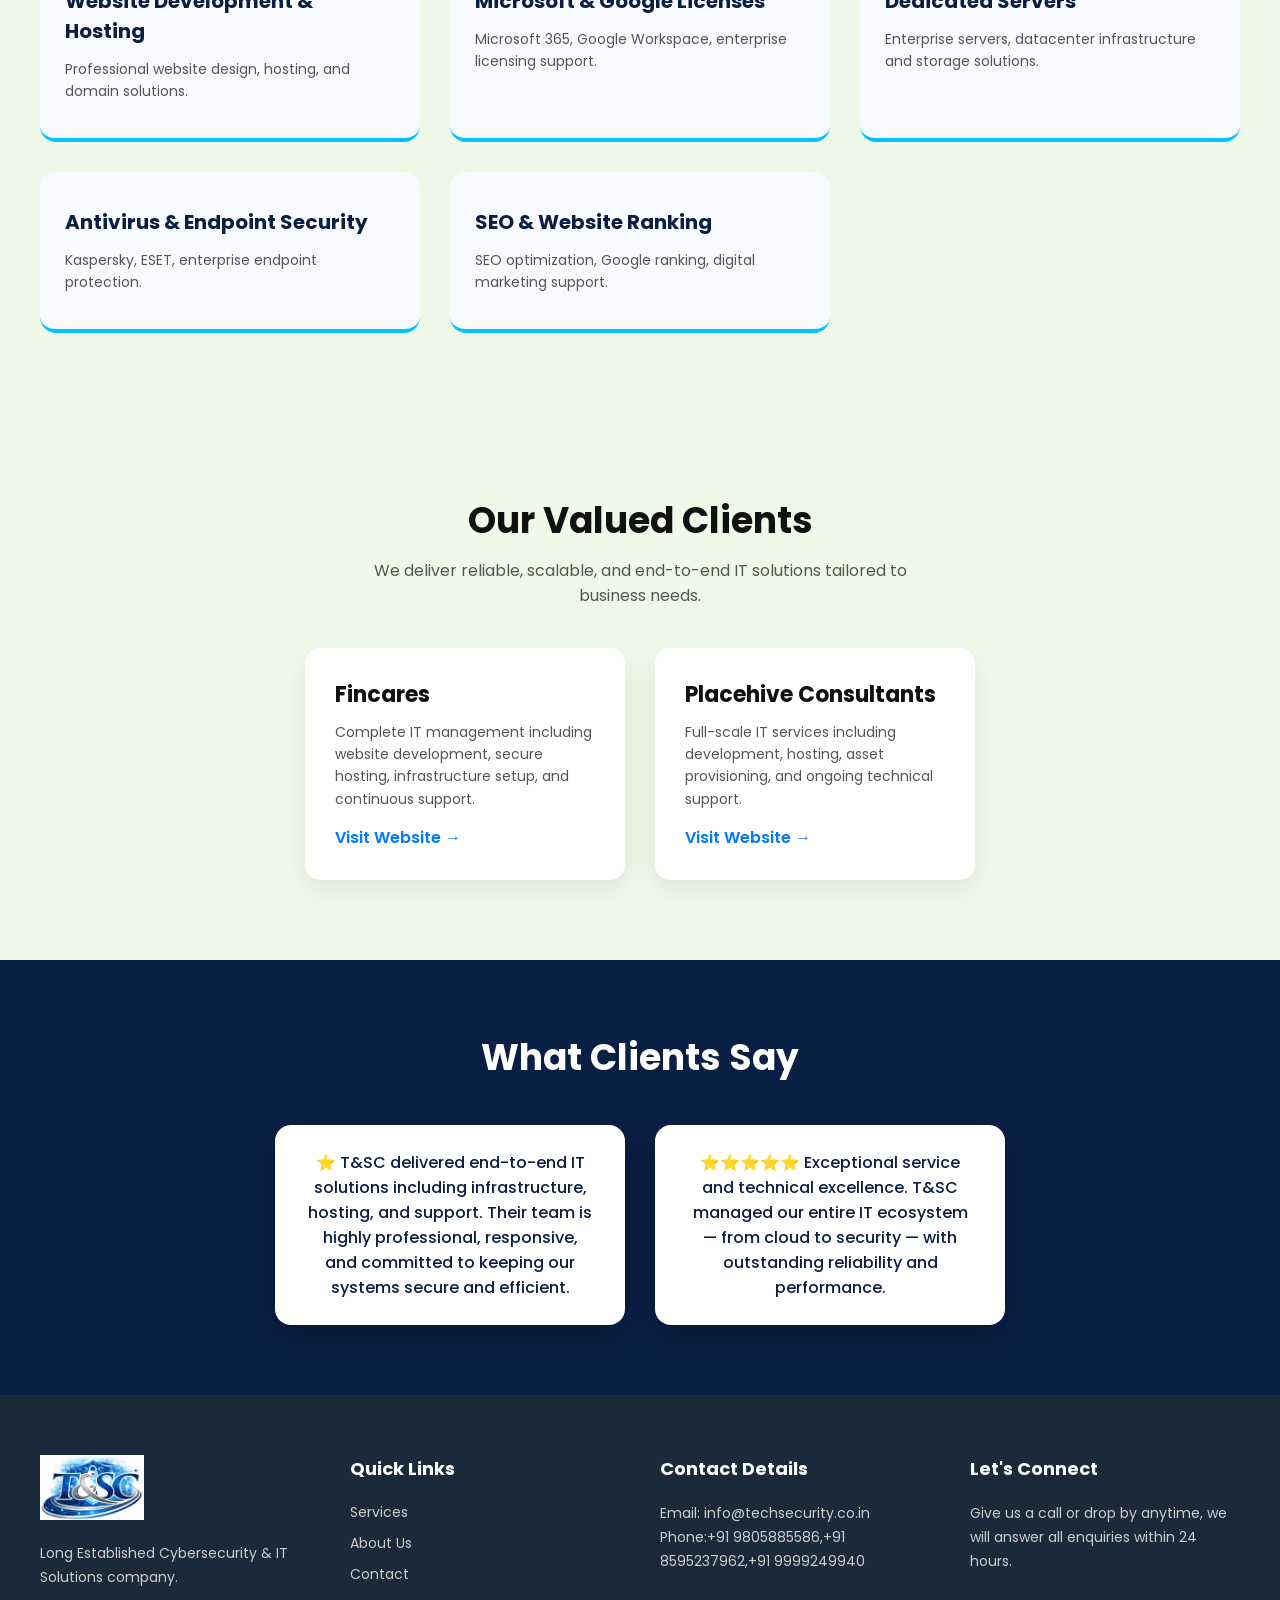
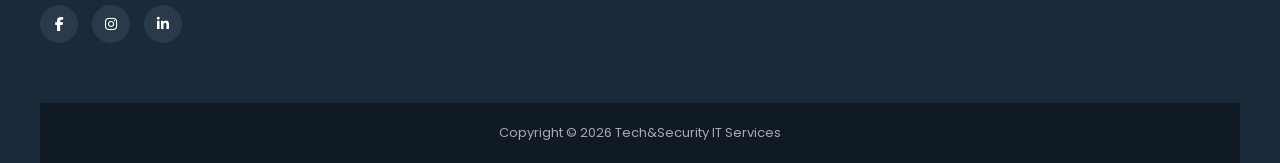
==== commit bea33890: "Add files via upload" ====
--- a/T&SC/index.html
+++ b/T&SC/index.html
@@ -576,16 +576,16 @@
 
 <!-- HERO CAROUSEL -->
 <section class="hero-carousel">
-  <div class="hero-slide active" style="background-image:url('https://images.unsplash.com/photo-1518770660439-4636190af475?w=1600')">
+  <div class="hero-slide active" style="background-image:url('images/image3.png')">
     <div class="hero-text"><h1>IT Infrastructure Support</h1><p>Enterprise IT support, monitoring, backup & AMC services.</p></div>
   </div>
-  <div class="hero-slide" style="background-image:url('https://images.unsplash.com/photo-1550751827-4bd374c3f58b?w=1600')">
+  <div class="hero-slide" style="background-image:url('images/image2.png')">
     <div class="hero-text"><h1>Cyber Security & Firewall</h1><p>Fortigate, SonicWall, VPN & enterprise security solutions.</p></div>
   </div>
-  <div class="hero-slide" style="background-image:url('https://images.unsplash.com/photo-1451187580459-43490279c0fa?w=1600')">
+  <div class="hero-slide" style="background-image:url('images/image4.png')">
     <div class="hero-text"><h1>Cloud Solutions</h1><p>Cloud setup, migration & disaster recovery solutions.</p></div>
   </div>
-  <div class="hero-slide" style="background-image:url('https://images.unsplash.com/photo-1498050108023-c5249f4df085?w=1600')">
+  <div class="hero-slide" style="background-image:url('images/image1.png')">
     <div class="hero-text"><h1>Website Development</h1><p>Corporate websites, hosting & enterprise portals.</p></div>
   </div>
   <button class="hero-arrow left" onclick="changeHero(-1)">❮</button>
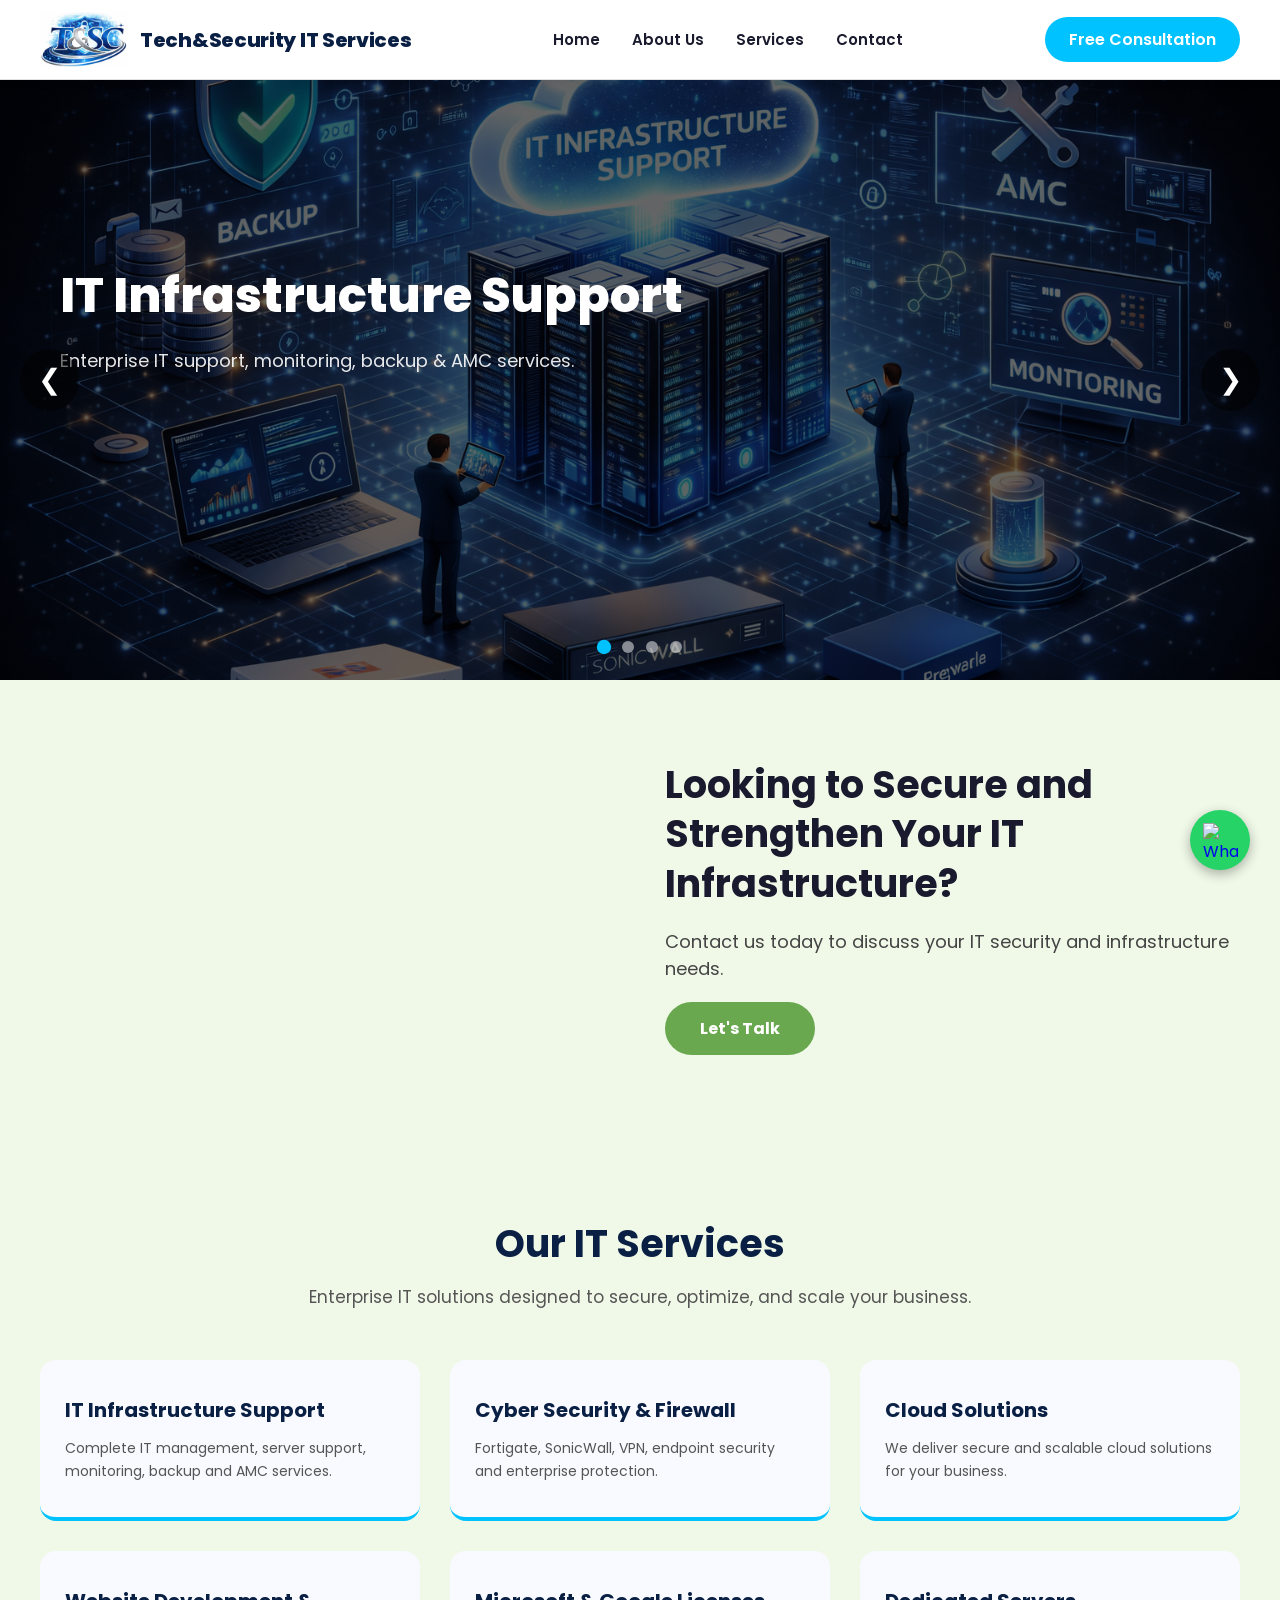
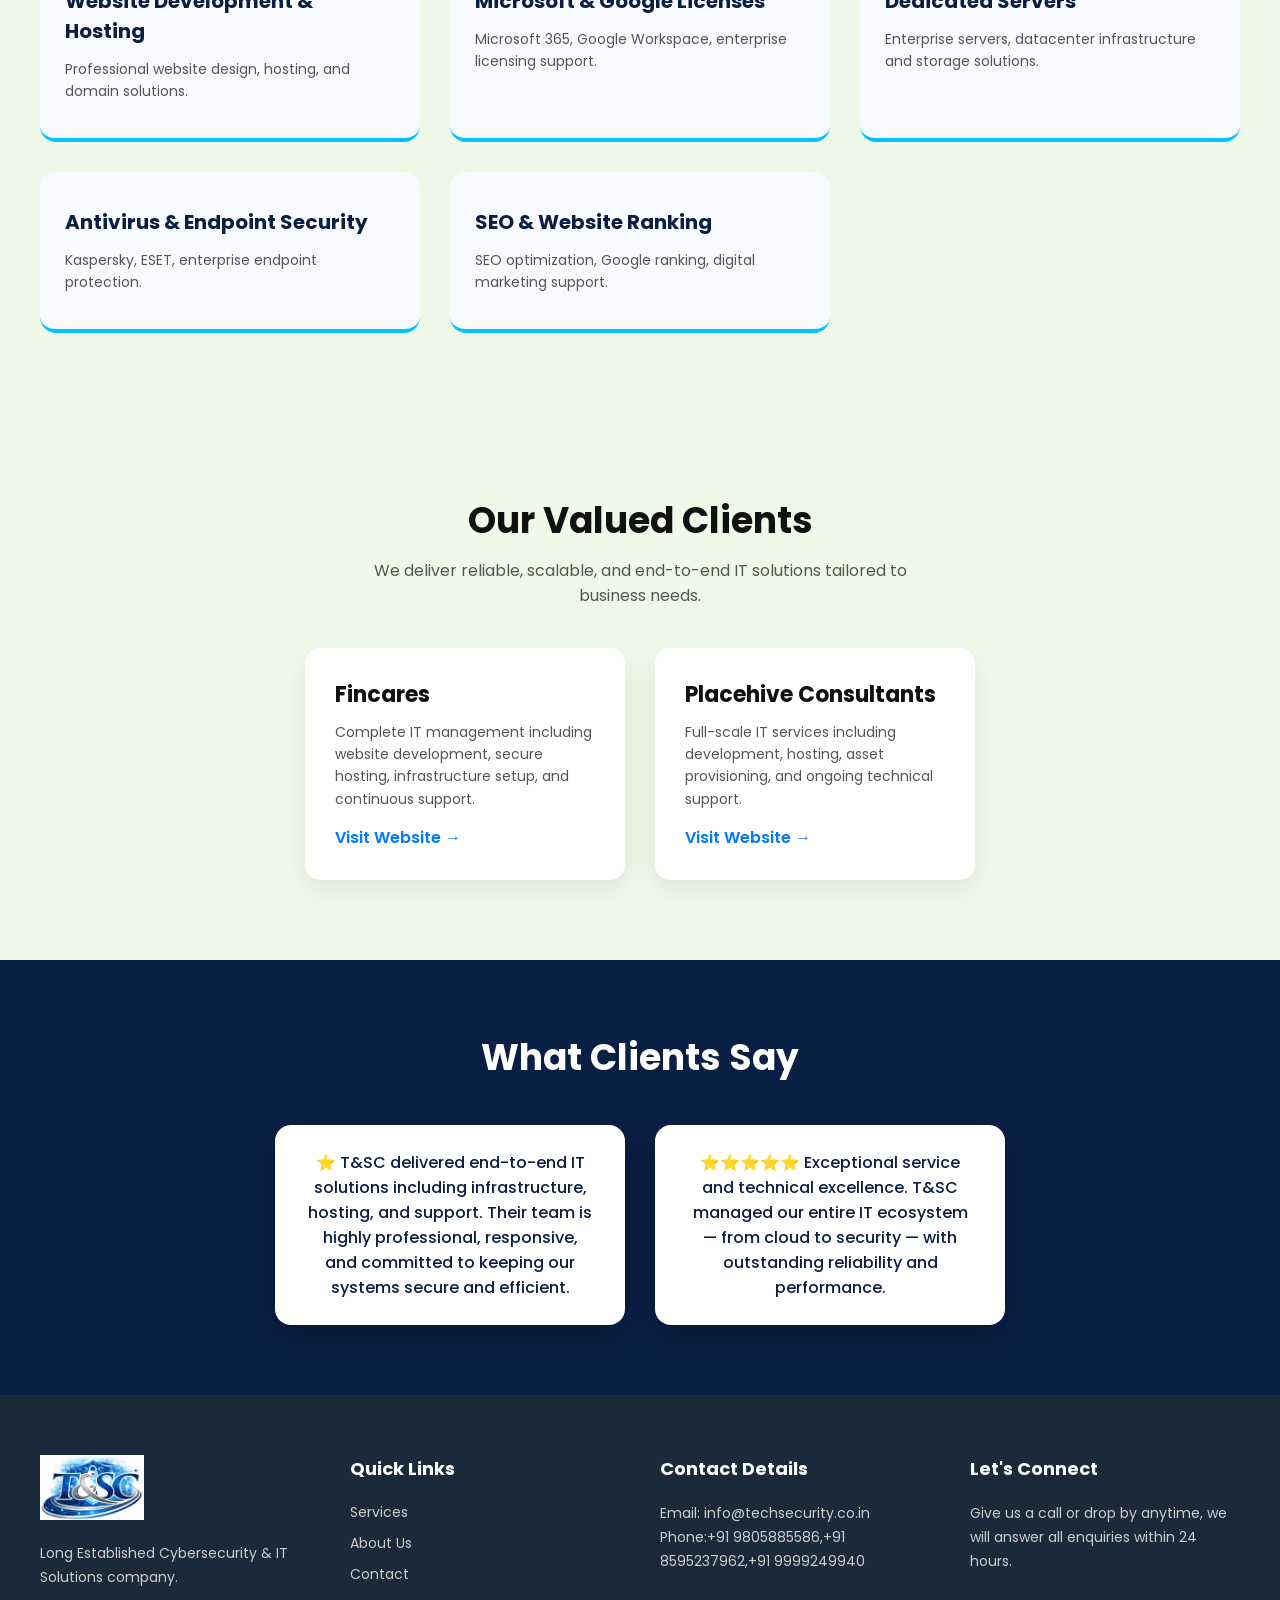
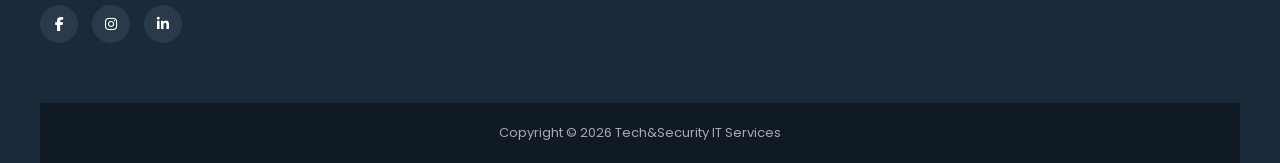
==== commit bb8ff0f6: "Update index.html" ====
--- a/T&SC/index.html
+++ b/T&SC/index.html
@@ -719,6 +719,40 @@
 
   </div>
 </div>
+  <!-- Floating WhatsApp Button -->
+<a href="https://wa.me/6230195223" 
+   class="whatsapp-float" 
+   target="_blank">
+   <img src="https://cdn-icons-png.flaticon.com/512/733/733585.png" 
+        alt="WhatsApp">
+</a>
+
+<style>
+.whatsapp-float{
+    position: fixed;
+    bottom: 30px;
+    right: 30px;
+    width: 60px;
+    height: 60px;
+    background: #25D366;
+    border-radius: 50%;
+    display: flex;
+    justify-content: center;
+    align-items: center;
+    box-shadow: 0 4px 12px rgba(0,0,0,0.3);
+    z-index: 9999;
+    transition: 0.3s;
+}
+
+.whatsapp-float:hover{
+    transform: scale(1.1);
+}
+
+.whatsapp-float img{
+    width: 35px;
+    height: 35px;
+}
+</style>
 
 <script>
 let heroSlides = document.querySelectorAll(".hero-slide");
